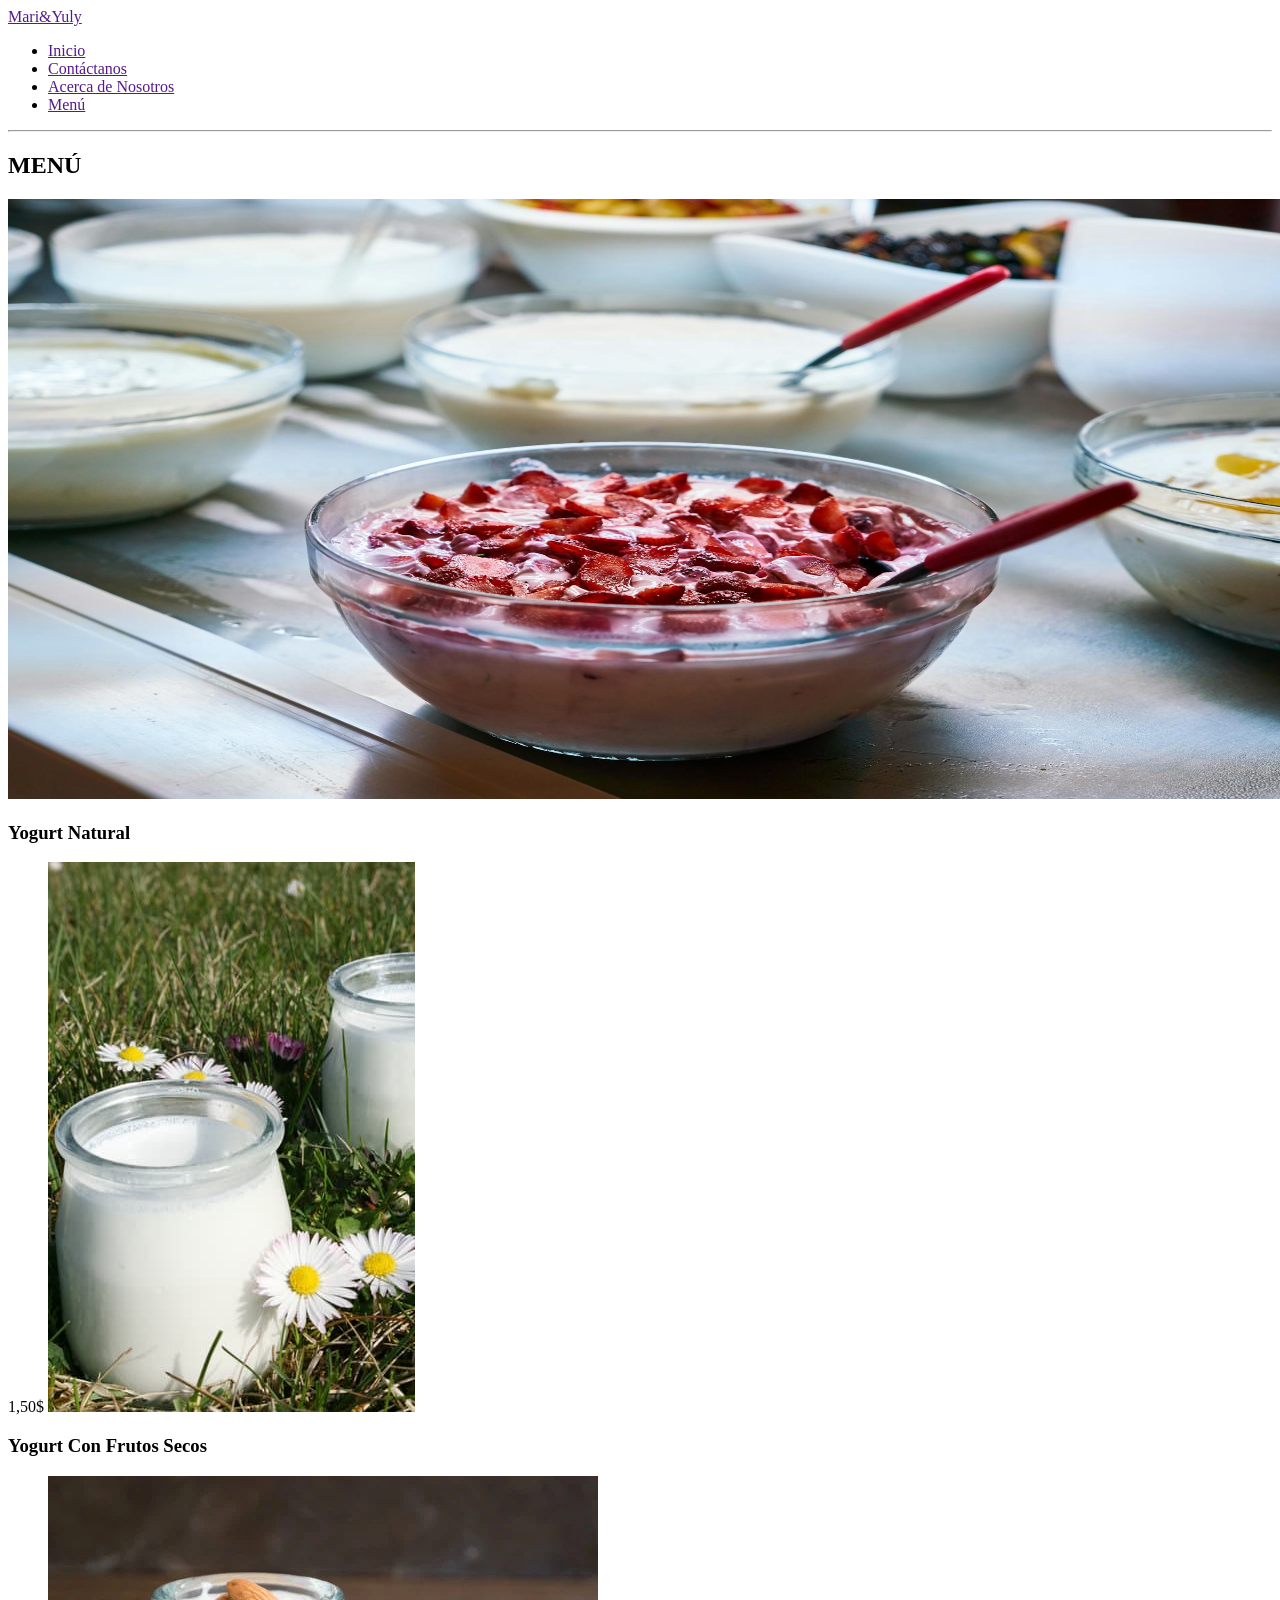
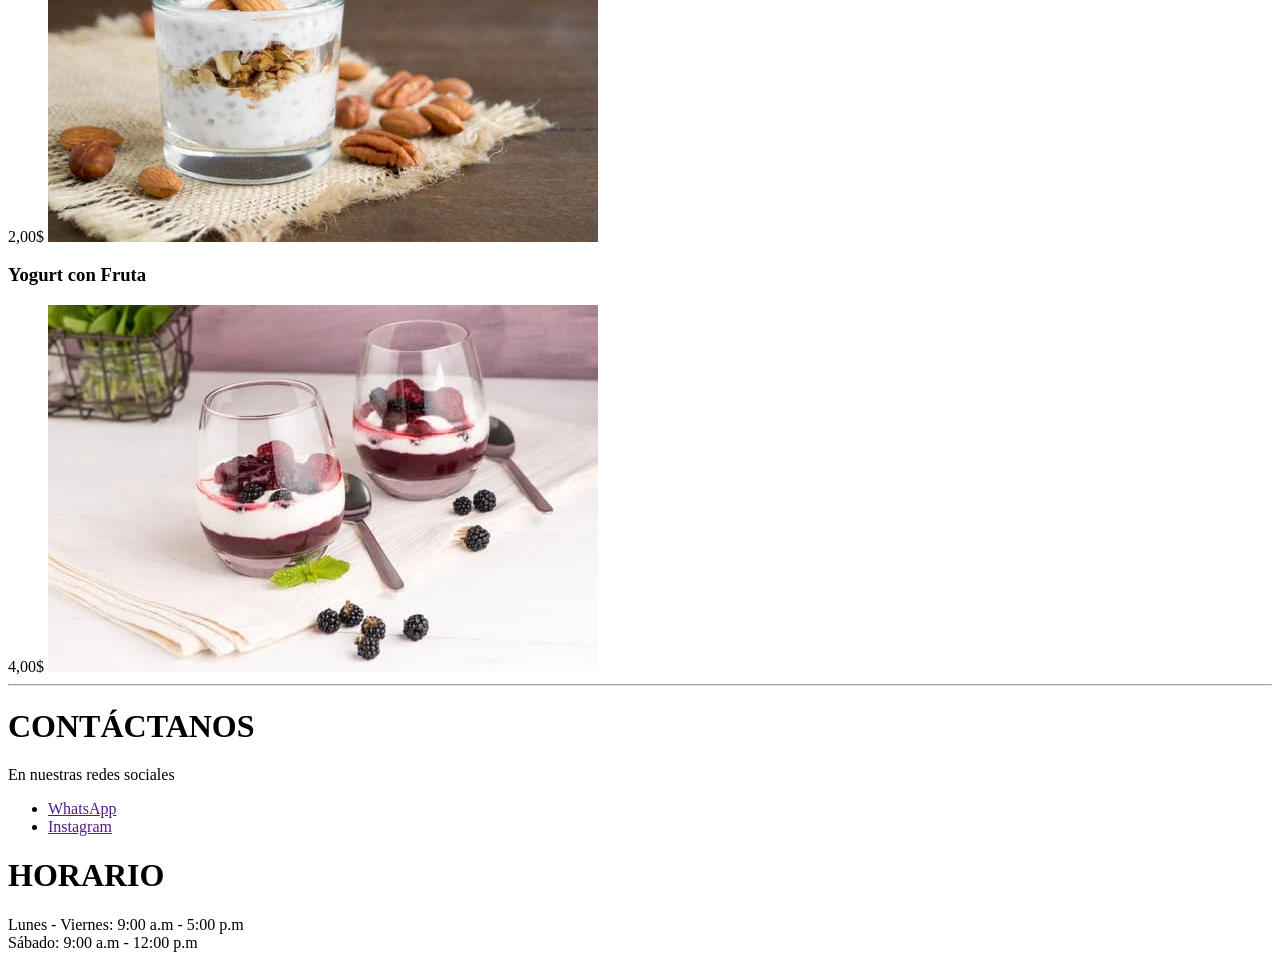
==== menu.html @ 7bc3072c "Evluacion nro 2" ====
<!DOCTYPE html>
<html lang="en">
<head>
    <meta charset="UTF-8">
    <meta name="viewport" content="width=device-width, initial-scale=1.0">
    <title>Document</title>
</head>
<body>
    <header>
        <!-- Nombre de la Página -->
        <div>
            <a href="">
                Mari&Yuly
            </a>
            <!--Barra de busqueda-->
        </div>
        <nav>
            <ul>
                <li>
                    <a href="">Inicio</a>
                </li>
                <li>
                    <a href="">Contáctanos</a>
                </li>
                <li>
                    <a href="">Acerca de Nosotros</a>
                </li>
                <li>
                    <a href="">Menú</a>
                </li>
            </ul>
        </nav>
        <hr>
    </header>

    <main>
        <!-- Contenido de la Página -->
             <!-- Primera Sección de la Página -->
             <section>
                <div>
                    <h1>MENÚ</h1>
                    <img src="/img_html/img_1.jpg" style="width: 1300px; height: 600px;" alt="img_1">
                </div>

                <!-- Segunda Sección de la Página -->
                 <section>
                    <div>
                        <h1>Yogurt Natural</h1>
                        <span>1,50$</span>
                        <img src="/img_html/natural.jpg" alt="natural">                        
                    </div>
                    <div>
                        <h1>Yogurt Con Frutos Secos</h1>
                        <span>2,00$</span>
                        <img src="/img_html/thumbnail_large.webp" alt="frutos">
                    </div>
                    <div>
                        <h1>Yogurt con Fruta</h1>
                        <span>4,00$</span>
                        <img src="/img_html/thumbnail_large-1.webp" alt="Frutas">
                    </div>
                 </section>
                <hr>
            </section>
    </main>

    <footer>
        <div>
            <h1>CONTÁCTANOS</h1>
            <span>En nuestras redes sociales</span>
            <ul>
                <li>
                    <a href="">WhatsApp</a>
                </li>
                <li>
                    <a href="">Instagram</a>
                </li>
            </ul>
        </div>
        <div>
            <h1>HORARIO</h1>
            <span>Lunes - Viernes: 9:00 a.m - 5:00 p.m <br> Sábado: 9:00 a.m - 12:00 p.m</span>
        </div>
    </footer>
</body>
</html>
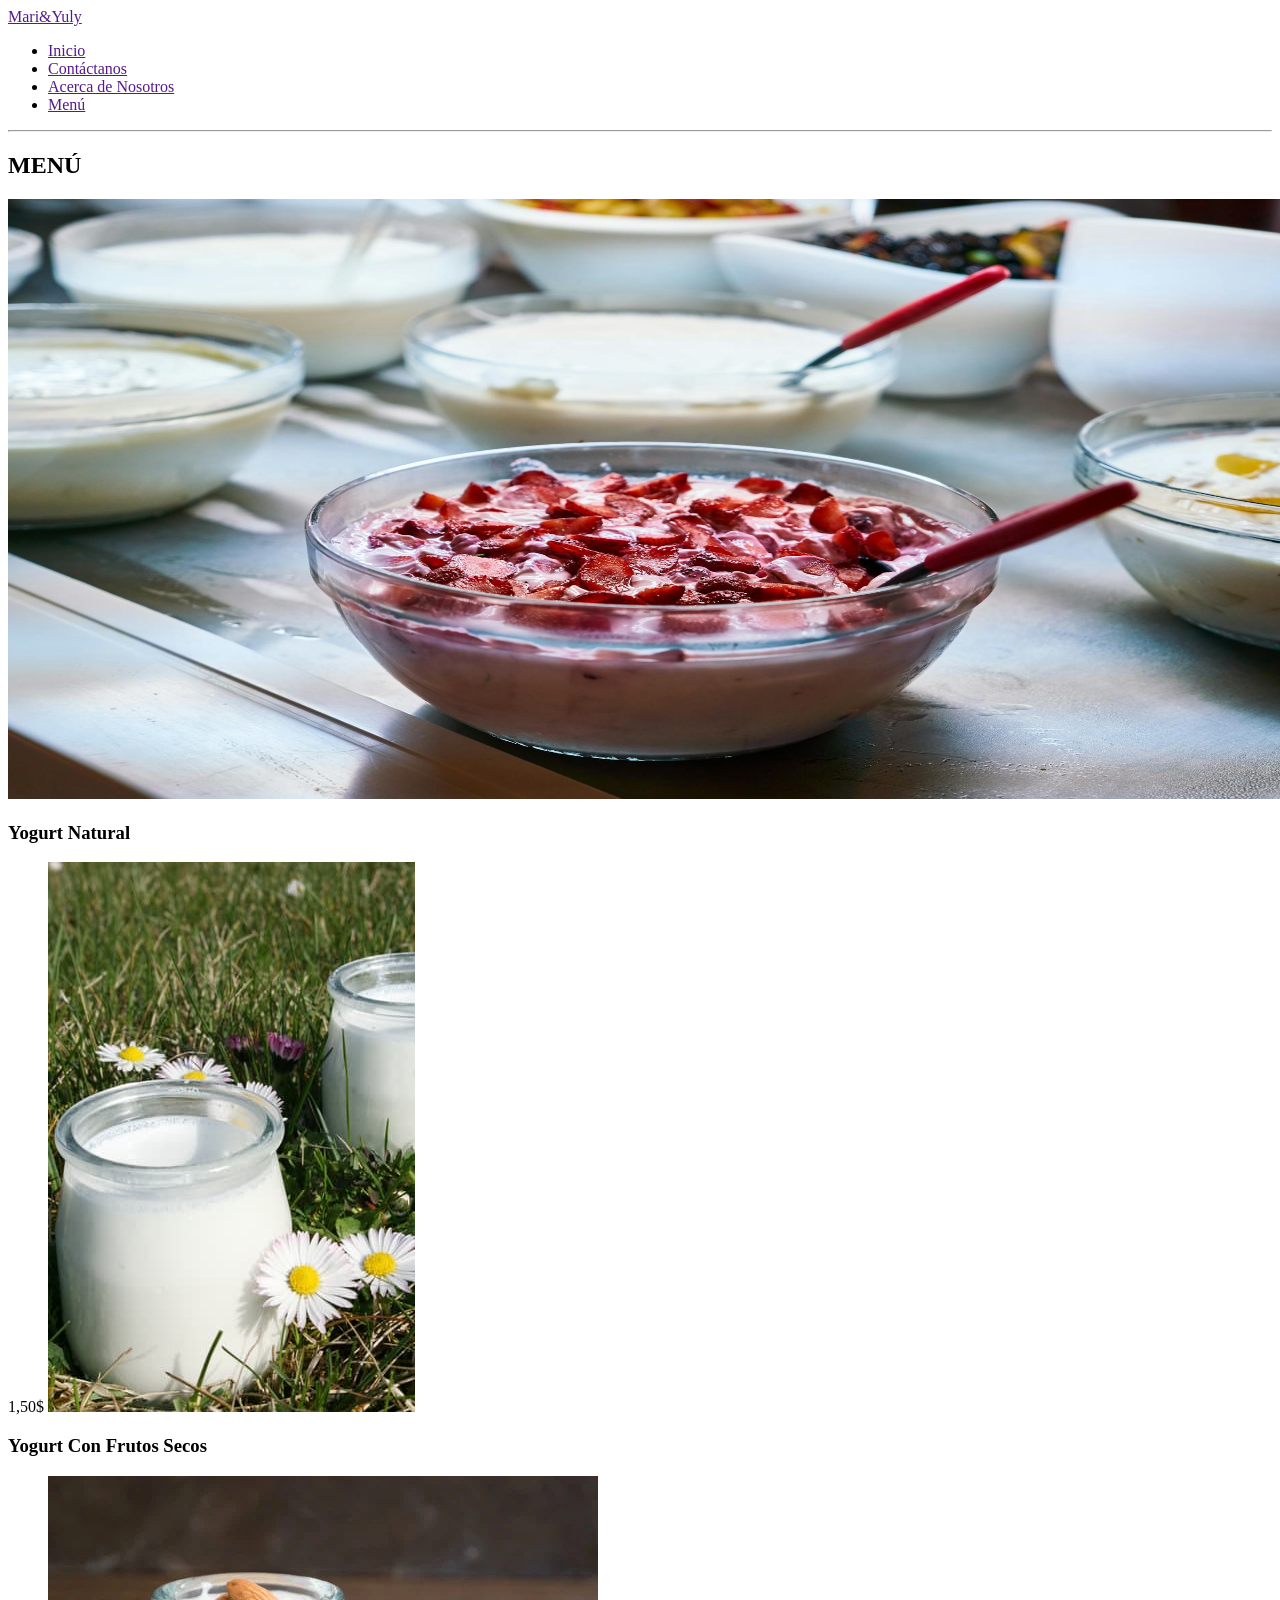
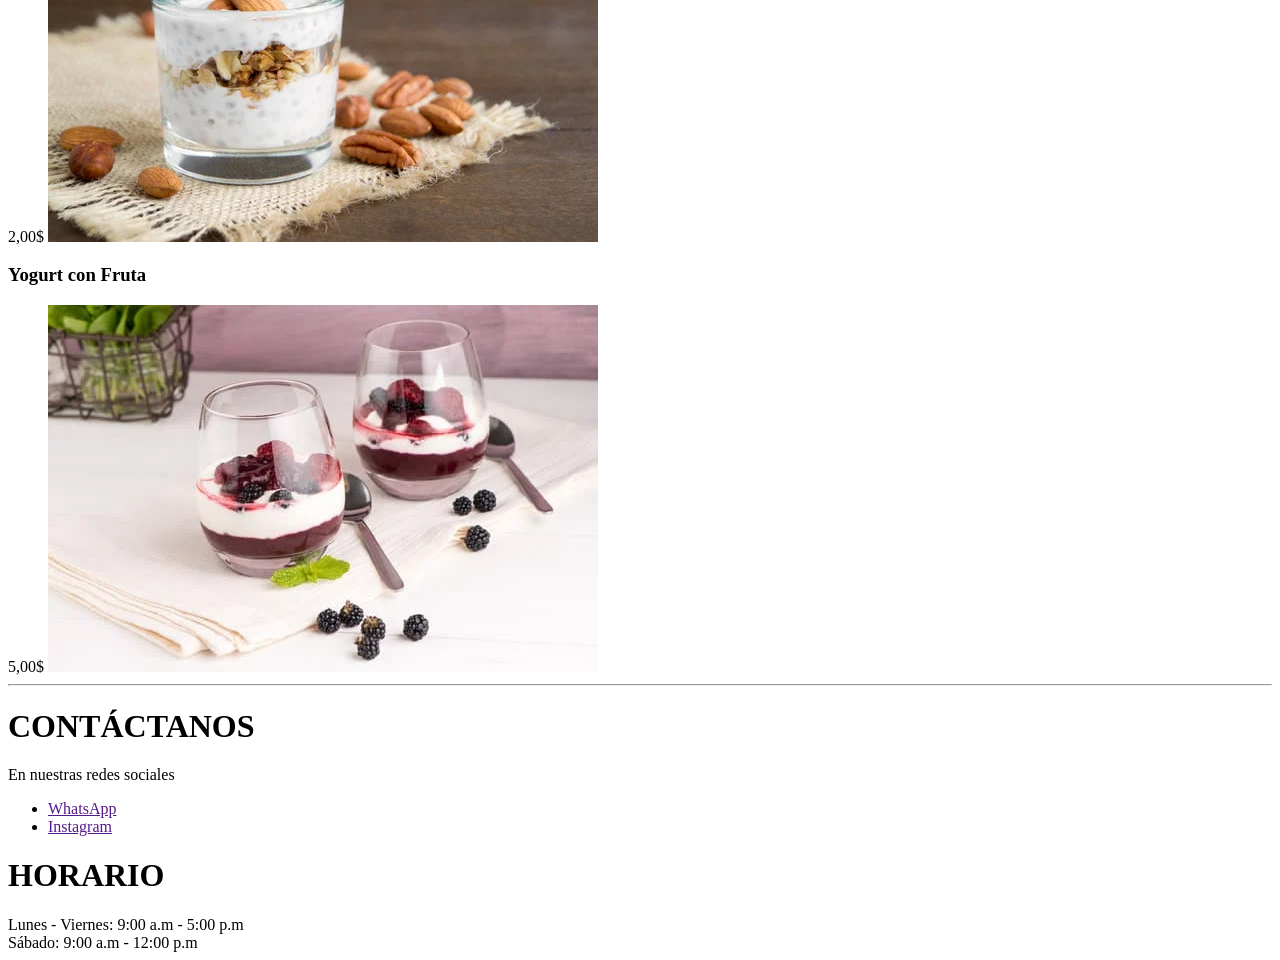
==== commit 4aa381cc: "Evaluacion Nro. 2" ====
--- a/menu.html
+++ b/menu.html
@@ -56,7 +56,7 @@
                     </div>
                     <div>
                         <h1>Yogurt con Fruta</h1>
-                        <span>4,00$</span>
+                        <span>5,00$</span>
                         <img src="/img_html/thumbnail_large-1.webp" alt="Frutas">
                     </div>
                  </section>
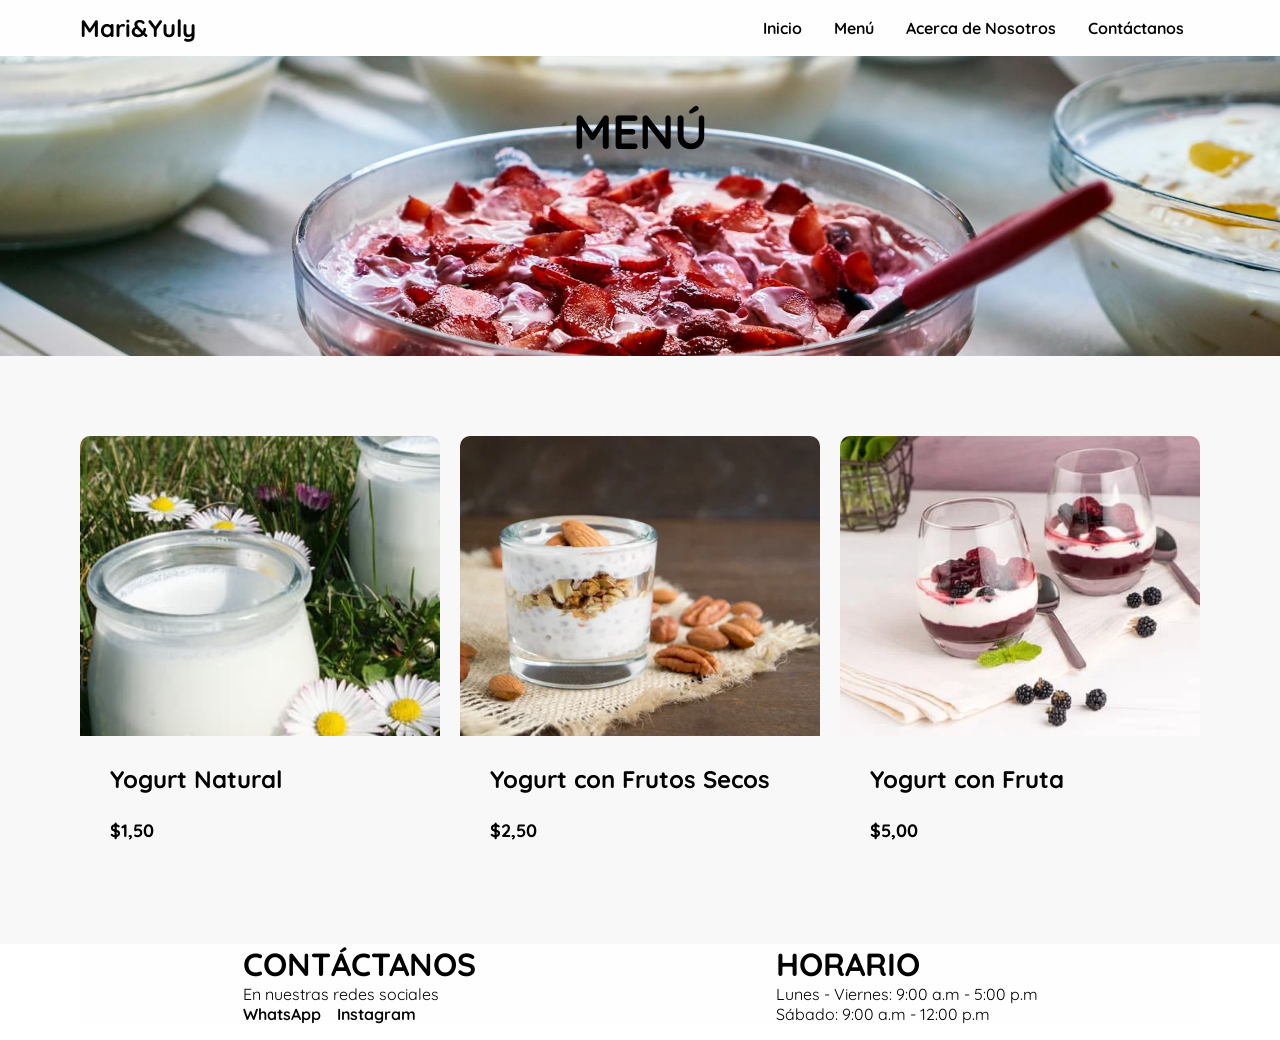
==== commit 740ef194: "Segunda Evaluacion" ====
--- a/menu.html
+++ b/menu.html
@@ -3,84 +3,101 @@
 <head>
     <meta charset="UTF-8">
     <meta name="viewport" content="width=device-width, initial-scale=1.0">
-    <title>Document</title>
+    <title>Menú</title>
+        <link rel="stylesheet" href="./menu.css">
+        <link rel="preconnect" href="https://fonts.googleapis.com">
+        <link rel="preconnect" href="https://fonts.gstatic.com" crossorigin>
+        <link href="https://fonts.googleapis.com/css2?family=Quicksand:wght@300..700&display=swap" rel="stylesheet">
 </head>
 <body>
     <header>
         <!-- Nombre de la Página -->
-        <div>
-            <a href="">
+        <div class="container d-flex justigy-content-between align-center">
+            <a class="logo" href="">
                 Mari&Yuly
             </a>
             <!--Barra de busqueda-->
-        </div>
         <nav>
-            <ul>
+            <ul class="d-flex ">
                 <li>
-                    <a href="">Inicio</a>
+                    <a href="" class="nav-item">Inicio</a>
                 </li>
                 <li>
-                    <a href="">Contáctanos</a>
+                    <a href="" class="nav-item">Menú</a>
                 </li>
                 <li>
-                    <a href="">Acerca de Nosotros</a>
+                    <a href="" class="nav-item">Acerca de Nosotros</a>
                 </li>
                 <li>
-                    <a href="">Menú</a>
+                    <a href="" class="nav-item">Contáctanos</a>
                 </li>
             </ul>
         </nav>
-        <hr>
+        </div>
     </header>
+   
 
     <main>
         <!-- Contenido de la Página -->
              <!-- Primera Sección de la Página -->
-             <section>
-                <div>
-                    <h1>MENÚ</h1>
-                    <img src="/img_html/img_1.jpg" style="width: 1300px; height: 600px;" alt="img_1">
+             <section class="section-1">
+                <div class="overlay"></div>
+                <div class="content-1 d-flex display-colum align-center justigy-content-center">
+                    <h1 class="text z-index fs-2">MENÚ</h1>  
+                    </div>
                 </div>
+            </section>
 
                 <!-- Segunda Sección de la Página -->
-                 <section>
-                    <div>
-                        <h1>Yogurt Natural</h1>
-                        <span>1,50$</span>
-                        <img src="/img_html/natural.jpg" alt="natural">                        
+                    <div class="container container-item py-3">
+                        <div class="item">
+                            <figure>
+                                <img src="./img_html/natural.jpg" alt="natural">
+                            </figure>
+                            <div class="info-product">
+                                <h2>Yogurt Natural</h2>
+                                <p class="price">$1,50</p>
+                            </div>
+                        </div>
+                    <div class="item">
+                        <figure>
+                            <img src="./img_html/thumbnail_large.webp" alt="frutos">
+                        </figure>
+                        <div class="info-product">
+                            <h2>Yogurt con Frutos Secos</h2>
+                            <p class="price">$2,50</p>
+                        </div>
                     </div>
-                    <div>
-                        <h1>Yogurt Con Frutos Secos</h1>
-                        <span>2,00$</span>
-                        <img src="/img_html/thumbnail_large.webp" alt="frutos">
+                    <div class="item">
+                        <figure>
+                            <img src="./img_html/thumbnail_large-1.webp" alt="frutas">
+                        </figure>
+                        <div class="info-product">
+                            <h2>Yogurt con Fruta</h2>
+                            <p class="price">$5,00</p>
+                        </div>
                     </div>
-                    <div>
-                        <h1>Yogurt con Fruta</h1>
-                        <span>5,00$</span>
-                        <img src="/img_html/thumbnail_large-1.webp" alt="Frutas">
-                    </div>
-                 </section>
-                <hr>
-            </section>
+                </div>
     </main>
 
-    <footer>
-        <div>
-            <h1>CONTÁCTANOS</h1>
+    <footer class="container d-flex justigy-content-center">
+        <div class="display-colum py-1">
+            <h1 class="py-1">CONTÁCTANOS</h1>
             <span>En nuestras redes sociales</span>
-            <ul>
+            <nav>
+            <ul class="d-flex">
                 <li>
-                    <a href="">WhatsApp</a>
+                    <a href="" class="nav-1" >WhatsApp</a>
                 </li>
                 <li>
-                    <a href="">Instagram</a>
+                    <a href="" class="nav-item" >Instagram</a>
                 </li>
             </ul>
+        </nav>
         </div>
-        <div>
-            <h1>HORARIO</h1>
+        <div class="display-colum padding py-1">
+            <h1 class="py-1">HORARIO</h1>
             <span>Lunes - Viernes: 9:00 a.m - 5:00 p.m <br> Sábado: 9:00 a.m - 12:00 p.m</span>
-        </div>
     </footer>
 </body>
 </html>
--- a/menu.css
+++ b/menu.css
@@ -0,0 +1,168 @@
+*::after,
+*::before,
+*{
+    margin: 0;
+    padding: 0;
+    font-family: "Quicksand";
+    box-sizing: border-box;
+}
+
+header{
+    background-color: #fefefe;
+}
+
+.py-3{
+    padding-top: 5rem;
+    padding-bottom: 5rem
+}
+
+.d-flex{
+    display: flex;
+}
+
+.display-colum{
+    flex-direction: column;
+}
+
+.justigy-content-between{
+    justify-content: space-between;
+}
+
+.justigy-content-center{
+    justify-content: center;
+}
+
+.justigy-content-space{
+    justify-content: space-around;
+}
+
+.align-items{
+    align-items: flex-start;
+}
+
+.container{
+    margin-right: 5rem;
+    margin-left: 5rem;
+}
+
+.align-center{
+    align-items: center;
+}
+
+.logo{
+    font-size: 1.5rem;
+    font-weight: 900;
+    text-decoration: none;
+    color: black;
+    padding: 0.8rem 0;
+}
+
+nav ul{
+    list-style: none;
+}
+
+.nav-item{
+    color: black;
+    padding: 1rem;
+    text-decoration: none;
+    font-weight: 650;
+}
+
+.nav-item:hover{
+    color: #8c6e4a;
+}
+
+footer{
+    background-color: #fefefe;
+}
+
+.padding{
+    padding-left: 300px;
+}
+
+.nav-1{
+    color: black;
+    text-decoration: none;
+    font-weight: 650;
+}
+
+.nav-1:hover{
+    color: #8c6e4a;
+}
+
+.section-1{
+    height: 300px;
+    background-image: url(./img_html/img_1.jpg);
+    background-size: cover;
+    background-position: center;
+    position: relative;
+}
+
+.content-1{
+    height: 50%;
+}
+
+.z-index{
+    z-index: 1;
+}
+
+.fs-2{
+    font-size: 3rem;
+}
+
+.text{
+    position: relative;
+    color: rgb(0, 0, 0);  
+}
+
+img{
+    max-width: 100%;
+}
+
+
+main{
+    background-color: #f8f8f8;
+}
+
+.container-item{
+    display: grid;
+    grid-template-columns: repeat(3, 1fr);
+    gap: 20px;
+}
+
+.item{
+    border-radius: 10px;
+}
+
+.item:hover{
+    box-shadow: 0 10px 20px rgba(0, 0, 0, 0.20);
+}
+
+.item img{
+    width: 100%;
+    height: 300px;
+    object-fit: cover;
+    border-radius: 10px 10px 0 0;
+    transition: all .5s;
+}
+
+.item figure{
+    overflow: hidden;
+}
+
+.item:hover img{
+    transform: scale(1.2);
+}
+
+.info-product{
+    padding: 15px 30px;
+    line-height: 2;
+    display: flex;
+    flex-direction: column;
+    gap: 10px;
+}
+
+.price{
+    font-size: 18px;
+    font-weight: 900;
+} 
